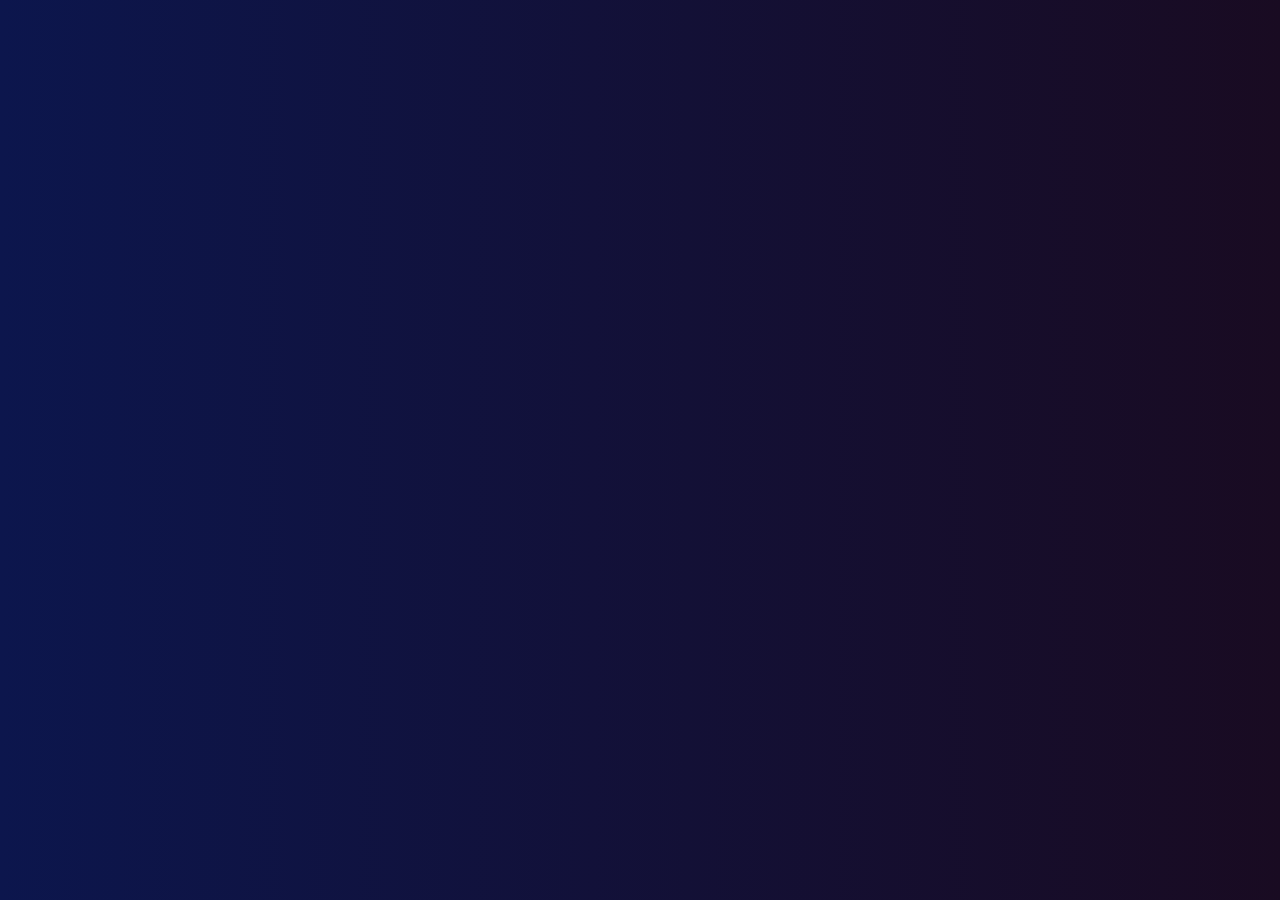
==== planet-info.html @ 6c550ef0 "modal window created. Hide functions added" ====
<!DOCTYPE html>
<html lang="en">
<head>
  <meta charset="UTF-8">
  <meta name="viewport" content="width=device-width, initial-scale=1.0">
  <title>Planet-information</title>
  <link href="style.css" rel=" stylesheet">
  <link rel="preconnect" href="https://fonts.googleapis.com">
  <link rel="preconnect" href="https://fonts.gstatic.com" crossorigin>
  <link href="https://fonts.googleapis.com/css2?family=Lora:ital,wght@0,400..700;1,400..700&family=Secular+One&display=swap" rel="stylesheet">
</head>
<body>
  <main class="planet-space">
    <div class="sun"></div>
    
    
  </main>
  <script src="script.js"></script>
</body>
</html>
---- style.css ----
:root {
  --clr--orange: #e29468; /*Jupiter*/
  --clr--yellow: #ffd029; /*solen*/
  --clr--light-brown: #c7aa72; /*saturnus*/
  --clr--light-blue: #c9d4f1; /*uranus  */
  --clr--blue: #428ed4; /*jorden */
  --clr--grey-blue: #7a91a7; /*neptunus */
  --clr--red: #ef5f5f; /*mars     */
  --clr--grey-pink: #e7cdcd; /*venus     */
  --clr--grey: #888; /*merkurius     */
}
* {
  margin: 0;
  padding: 0;
  box-sizing: border-box;
}

body {
  background: linear-gradient(90deg, #0c164d 0%, #190b22 100%);
  font-family: "Lora", serif;
  display: flex;
  flex-direction: column;
  height: 100vh;
  overflow: hidden;
  position: relative;
}
.header1 {
  color: #fff;
  text-align: right;
  font-family: "Secular One";
  font-size: 60px;
  font-style: normal;
  font-weight: 400;
  line-height: 100%; /* 60px */
  letter-spacing: 5.4px;
  text-transform: uppercase;
}
.header2 {
  font-family: "Lora", serif;

  font-size: 24px;
  font-style: normal;
  font-weight: 400;
  line-height: 100%; /* 24px */
  letter-spacing: 14.4px;
  color: var(--clr--yellow);
}

.header {
  display: flex;
  flex-wrap: wrap;
  margin: 2rem;
  height:5rem;
}

.header__titles {
  display: flex;
  flex-direction: column;
  align-items: flex-end;
}

.rocket {
  display: flex;
  flex: 1;
  gap: 0rem;
  height: 4.5em;
}
.rocket-body {
  background: var(--clr--grey);
  display: flex;
  flex-shrink: 0;
  align-items: center;
  padding: 0.5em;
  gap: 1em;
}

.search-btn {
  border-radius: 30px;
  background: #190b22;
  padding: 0.5em;
  color: #fff;
  text-align: center;
  font-size: 20px;
  font-style: normal;
  font-weight: 400;
}

.select-field {
  font-size: 20px;
  width: 200px;
  border: none;
  padding: 0.5em;
}

.rocket-top {
  border-top: 2.25em solid transparent; /* Half of the height */
  border-bottom: 2.25em solid transparent; /* Half of the height */
  border-left: 7em solid var(--clr--red);
}

.rocket-flames {
  height: 4.5em;
  display: flex;
  flex-direction: column;
  justify-content: space-between;
  margin-right: 0.5em;
}
.rocket-flames--yellow {
  border-top: 0.5em solid transparent; /* Half of the height */
  border-bottom: 0.5em solid transparent; /* Half of the height */
  border-right: 6em solid #ffd029;
}
.rocket-flames--orange {
  border-top: 1em solid transparent; /* Half of the height */
  border-bottom: 1em solid transparent; /* Half of the height */
  border-right: 9em solid var(--clr--orange);
}

.planet-space {
  position: relative;
  display: flex;
  align-items: center;
  justify-content: space-around;
  height: 100%;
  margin-top: -150px;
  padding-left: 100px;
  z-index: -1;
}
#sun {
  width: 1278px;
  height: 1278px;
  border-radius: 1278px;
  background: #ffd029;
  position: absolute;
  left: -1150px;
  box-shadow: 0px 0px 250px 0px rgba(255, 208, 41, 0.2);
}



#merkurius {
  width: 14px;
  height: 14px;
  border-radius: 14px;
  background-color: var(--clr--grey);
}
#venus {
  width: 26px;
  height: 26px;
  border-radius: 26px;
  background-color: var(--clr--grey-pink);
}

#tellus {
  width: 28px;
  height: 28px;
  border-radius: 28px;
  background-color: var(--clr--blue);
}
#mars {
  width: 14px;
  height: 14px;
  border-radius: 14px;
  background-color: var(--clr--red);
}
#jupiter {
  width: 188px;
  height: 188px;
  border-radius: 188px;
  background-color: var(--clr--orange);
}
#saturnus {
  width: 144px;
  height: 144px;
  border-radius: 144px;
  background-color: var(--clr--light-brown);
}
#uranus {
  width: 66px;
  height: 66px;
  border-radius: 66px;
  background-color: var(--clr--light-blue);
}
#neptunus {
  width: 66px;
  height: 66px;
  border-radius: 66px;
  background-color: var(--clr--grey-blue);
}





.modal {
  display: none; /* Hidden by default */
  position: fixed; /* Stay in place */
  z-index: 1; /* Sit on top */
  padding: 3rem;
  top: 50%; /* Position from the top edge */
  left: 50%; /* Position from the left edge */
  transform: translate(-50%, -50%); /* Center the modal */
  width: 70%;
  height: 70%;
  margin: auto;
  z-index: 3;
  background-color: rgba(223, 211, 211, 0.639);
}

.close {
  color: white;
  position: absolute;
  top: 10px;
  right: 25px;
  font-size: 2rem;
  font-weight: bold;
  cursor: pointer;
}

/*
.modalbackground {
  position: fixed;
  top: 0;
  left: 0;
  width: 100%;
  height: 100%;
  background-color: black;
  background-color: rgba(0, 0, 0, 0.6);
  backdrop-filter: blur(6px);
  z-index: 2;
}
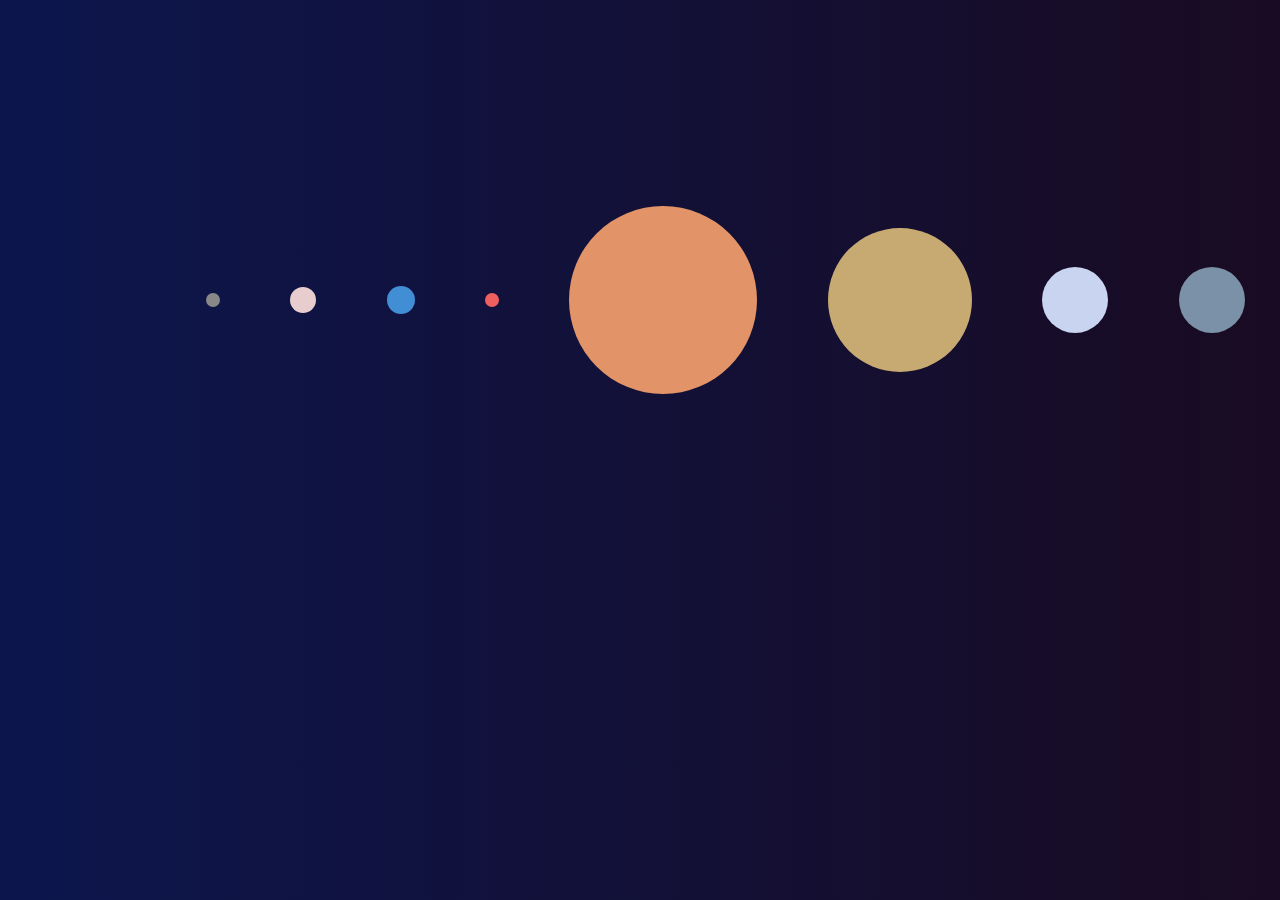
==== commit ecd35878: "added javascript. main functionality in place" ====
--- a/planet-info.html
+++ b/planet-info.html
@@ -10,9 +10,16 @@
   <link href="https://fonts.googleapis.com/css2?family=Lora:ital,wght@0,400..700;1,400..700&family=Secular+One&display=swap" rel="stylesheet">
 </head>
 <body>
-  <main class="planet-space">
+    <main class="planet-space">
     <div class="sun"></div>
-    
+    <div class="planet" id="merkurius"></div>
+    <div class="planet" id="venus"></div>
+    <div class="planet" id="tellus"></div>
+    <div class="planet" id="mars"></div>
+    <div class="planet" id="jupiter"></div>
+    <div class="planet" id="saturnus"></div>
+    <div class="planet" id="uranus"></div>
+    <div class="planet" id="neptunus"></div>
     
   </main>
   <script src="script.js"></script>
--- a/style.css
+++ b/style.css
@@ -26,7 +26,7 @@
 }
 .header1 {
   color: #fff;
-  text-align: right;
+  
   font-family: "Secular One";
   font-size: 60px;
   font-style: normal;
@@ -37,17 +37,36 @@
 }
 .header2 {
   font-family: "Lora", serif;
-
   font-size: 24px;
   font-style: normal;
   font-weight: 400;
   line-height: 100%; /* 24px */
   letter-spacing: 14.4px;
+  text-transform: uppercase;
   color: var(--clr--yellow);
 }
 
+.header3 {
+  font-family:  "Secular One";
+  font-size: 18px;
+  font-style: normal;
+  font-weight: 400;
+  line-height: 100%; /* 24px */
+  letter-spacing: 9%;
+  text-transform: uppercase;
+  color: white;
+}
+.text {
+  font-family: "Roboto Condensed", sans-serif;
+  font-size: 18px;
+  line-height: 170%; 
+  color: white;
+  
+}
+
 .header {
   display: flex;
+  justify-content: space-between;
   flex-wrap: wrap;
   margin: 2rem;
   height:5rem;
@@ -57,17 +76,21 @@
   display: flex;
   flex-direction: column;
   align-items: flex-end;
+  margin-left: 50px;
 }
 
 .rocket {
   display: flex;
-  flex: 1;
+  
   gap: 0rem;
   height: 4.5em;
 }
+
+
 .rocket-body {
   background: var(--clr--grey);
   display: flex;
+  
   flex-shrink: 0;
   align-items: center;
   padding: 0.5em;
@@ -83,6 +106,20 @@
   font-size: 20px;
   font-style: normal;
   font-weight: 400;
+}
+
+.close-btn {
+  border-radius: 30px;
+  background: #190b22;
+  padding: 0.5em; 
+  margin: 0 1em;
+  color: #fff;
+  text-align: center;
+  font-size: 20px;
+  font-style: normal;
+  font-weight: 400;
+  z-index: 3;
+  cursor: pointer;
 }
 
 .select-field {
@@ -196,26 +233,70 @@
   display: none; /* Hidden by default */
   position: fixed; /* Stay in place */
   z-index: 1; /* Sit on top */
-  padding: 3rem;
+  padding: 3rem 0rem;
   top: 50%; /* Position from the top edge */
   left: 50%; /* Position from the left edge */
   transform: translate(-50%, -50%); /* Center the modal */
-  width: 70%;
-  height: 70%;
+  width: 90%;
+  height: 100%;
   margin: auto;
-  z-index: 3;
-  background-color: rgba(223, 211, 211, 0.639);
-}
-
-.close {
-  color: white;
-  position: absolute;
-  top: 10px;
-  right: 25px;
-  font-size: 2rem;
-  font-weight: bold;
-  cursor: pointer;
-}
+
+  background-color: rgba(223, 211, 211, 0);
+}
+.modal__info-container{
+  width:50vw;
+  margin:auto;
+}
+
+.text-container{
+  padding: 32px  0px;
+  max-height: 350px;
+  overflow:auto;
+}
+.info-container{
+  display: flex;
+padding: 32px  0px;
+border-top: 1px solid rgba(255, 255, 255, 0.302);
+}
+
+.info-box{
+width: 50%;
+}
+
+.footer {
+  position:absolute;
+  bottom: 0;
+  width:100%;
+  display:grid;
+  grid-template-columns: repeat(3, 1fr);
+  height:5rem;
+  align-content: center;
+  padding: 0 20px;
+  margin-top: 50px;
+  margin-bottom: 20px;;
+}
+
+ .footer__logo{
+  grid-column: 2;
+  display:flex;
+  justify-content: center;
+  width:100%;
+  }
+
+  .footer__logo--image{
+  margin-top: 2rem;
+  }
+
+  .footer__rocket{
+    grid-column: 3;
+    justify-content: end;
+    width:100%;
+    }
+
+
+
+
+
 
 /*
 .modalbackground {
